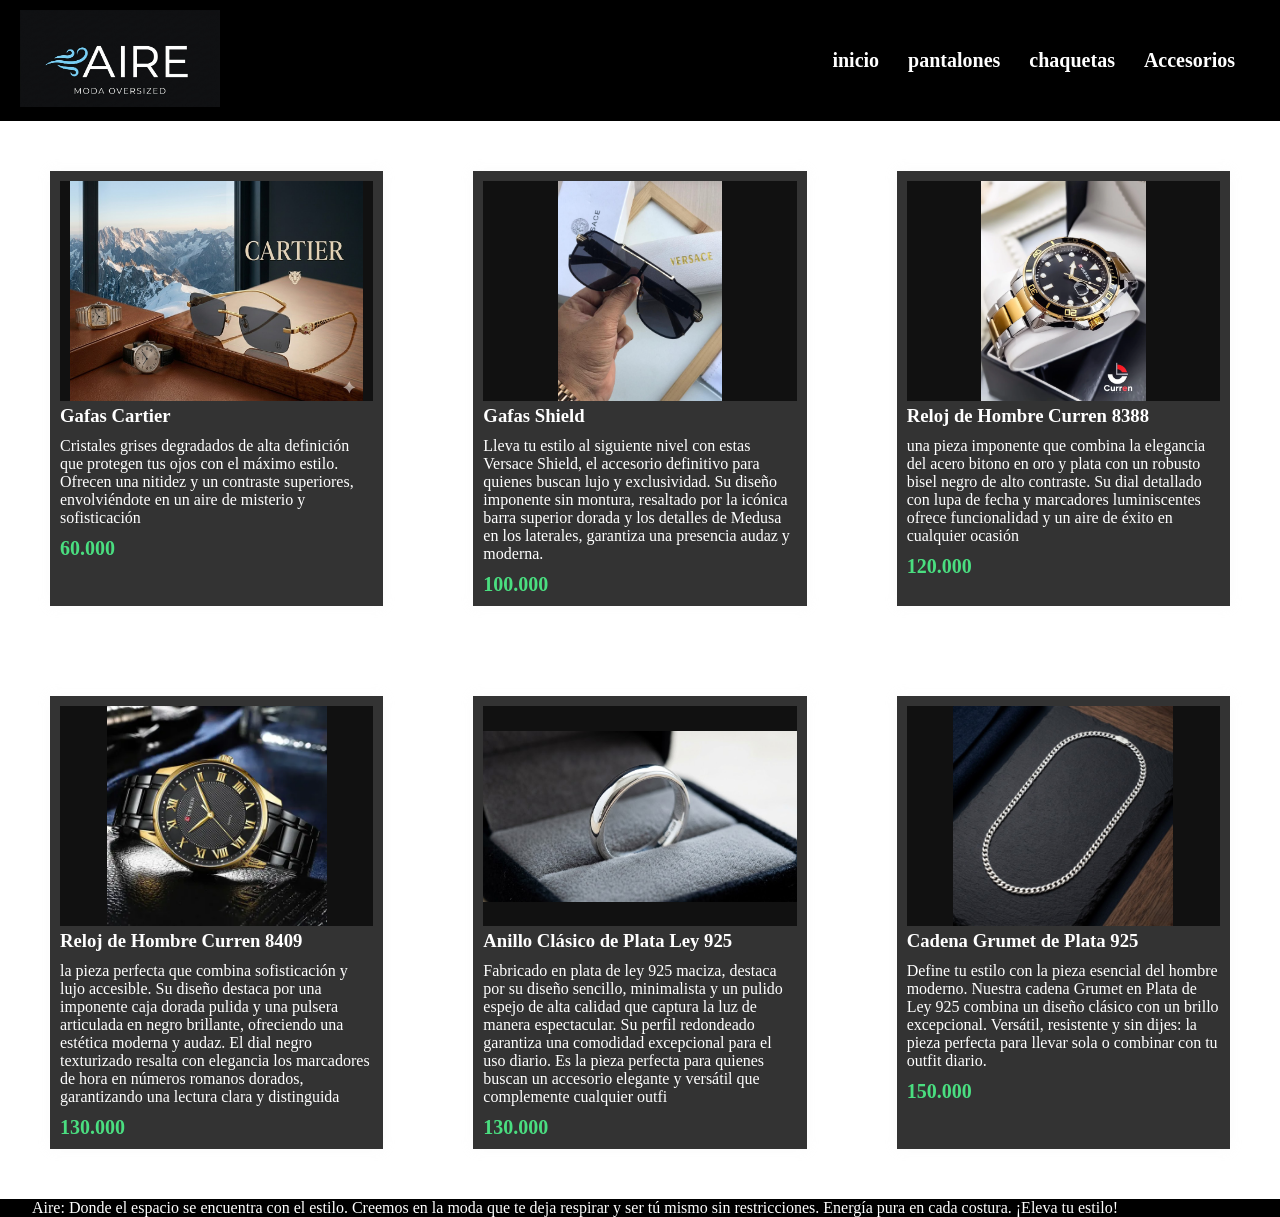
==== html/accesorios.html @ 71d2c9a7 "se termino lo de hombre y la mitad de mujer" ====
<!DOCTYPE html>
<html lang="en">
<head>
    <meta charset="UTF-8">
    <meta name="viewport" content="width=device-width, initial-scale=1.0">
    <title>Document</title>
    <link rel="stylesheet" href="./../css/styless.css">
    <link rel="stylesheet" href="./../css/accesorios.css">
</head>
<body>
     
      <header>
        <nav class="contenedor">

             <div class="logo">
                <img src="./../img/logo AIRE.png" alt="">
            </div>

        <ul class="menu">
                <li class="menu_list"><a href="index.html">inicio</a></li>
                <li class="menu_list"><a href="pantalones.html">pantalones</a></li>
                <li class="menu_list"><a href="chaquetas.html">chaquetas</a></li>
                <li class="menu_list"><a href="">Accesorios</a></li>
        </ul>

        </nav>
        </header>


    <main class="texto">
        <section class="principal">

            <div class="div1">

                <img src="./../img/gafas_1.jpg" alt="">

                <h3 class="titu">Gafas Cartier</h3>

                <p class="texto1">Cristales grises degradados de alta definición que protegen tus ojos con el máximo estilo. Ofrecen una nitidez y un contraste superiores, envolviéndote en un aire de misterio y sofisticación
                </p>

                <p class="precio">60.000</p>
                   
            </div>

            <div class="div1">

                <img src="./../img/gafas_2.jpg" alt="">

                <h3 class="titu">Gafas Shield</h3>

                <p class="texto1">Lleva tu estilo al siguiente nivel con estas Versace Shield, el accesorio definitivo para quienes buscan lujo y exclusividad. Su diseño imponente sin montura, resaltado por la icónica barra superior dorada y los detalles de Medusa en los laterales, garantiza una presencia audaz y moderna.
                </p>

                <p class="precio">100.000</p>
            </div>

             <div class="div1">

                <img src="./../img/reloj_1.webp" alt="">

                <h3 class="titu">Reloj de Hombre Curren 8388</h3>

                <p class="texto1">una pieza imponente que combina la elegancia del acero bitono en oro y plata con un robusto bisel negro de alto contraste. Su dial detallado con lupa de fecha y marcadores luminiscentes ofrece funcionalidad y un aire de éxito en cualquier ocasión

                <p class="precio">120.000</p>
            </div>

            
            <div class="div1">

                <img src="./../img/reloj_2.webp" alt="">

                <h3 class="titu">Reloj de Hombre Curren 8409</h3>

                <p class="texto1">la pieza perfecta que combina sofisticación y lujo accesible. Su diseño destaca por una imponente caja dorada pulida y una pulsera articulada en negro brillante, ofreciendo una estética moderna y audaz. El dial negro texturizado resalta con elegancia los marcadores de hora en números romanos dorados, garantizando una lectura clara y distinguida
                </p>

                <p class="precio">130.000</p>
            </div>

                       

                        <div class="div1">

                <img src="./../img/anillo_1.jpg" alt="">

                <h3 class="titu">Anillo Clásico de Plata Ley 925</h3>

                <p class="texto1">Fabricado en plata de ley 925 maciza, destaca por su diseño sencillo, minimalista y un pulido espejo de alta calidad que captura la luz de manera espectacular. Su perfil redondeado garantiza una comodidad excepcional para el uso diario. Es la pieza perfecta para quienes buscan un accesorio elegante y versátil que complemente cualquier outfi
                </p>

                <p class="precio">130.000</p>
            </div>

                        <div class="div1">

                <img src="./../img/collar_hombre.jpg" alt="">

                <h3 class="titu">Cadena Grumet de Plata 925</h3>

                <p class="texto1">Define tu estilo con la pieza esencial del hombre moderno. Nuestra cadena Grumet en Plata de Ley 925 combina un diseño clásico con un brillo excepcional. Versátil, resistente y sin dijes: la pieza perfecta para llevar sola o combinar con tu outfit diario.
                </p>

                <p class="precio">150.000</p>
            </div>
   
            
        </section>
    </main>


    <footer>Aire: Donde el espacio se encuentra con el estilo. Creemos en la moda que te deja respirar y ser tú mismo sin restricciones. Energía pura en cada costura. ¡Eleva tu estilo!</footer>
    
</body>
</html>
---- css/styless.css ----
*{
    margin: 0;
    padding: 0;
    box-sizing: border-box;
    color: black
    /* background-color: brown; */
}

.logo img{
    width: 200px;
    height: auto;

}

.contenedor{
    display: flex;
    justify-content: space-between; /* texto al final */
    align-items: center;/* centra entre la parte de arriaba y abajo */
    padding: 10px 20px;
    background-color: rgb(0, 0, 0);
}

.menu_list{
    justify-content: flex-end;
    list-style: none;
    display: inline; /* colocar orizontal */
    font-weight:bold ;
    margin-right: 25px; /* esapcio entre las palabras */
    font-size: 20px;   
}

.menu a{
    text-decoration: none; /* quitaar las lineas */
    color: white;
}

body{
    display: flex;
    flex-direction: column;
    min-height: 100vh;
}

footer{
    padding: 0rem 2rem;
    /* padding: 10px 20px; */
    background-color: black;
    margin-top: auto;
    color: white;
}
---- css/accesorios.css ----
.principal{
    display: grid;
    grid-template-columns: repeat(3, 1fr);
    gap: 30px;
    padding: 20px;
}

.div1{
    background-color: #333;
    padding: 10px;
    box-shadow: 0 0 12px rgba(225, 225, 225, 0.15);
    margin: 30px;
}

.div1 img {
    width: 100%;
    height: 220px;
    object-fit: contain;/* muestra la img entera */
    background: #111; /* rellena el espacio img */
}

.texto1, titu, precio {
    color: #fff;
}

.titu{
    color:#fff;
    font-weight: bold;
    margin-bottom: 10px;
}

.precio{
    color: #4ade80;
    font-weight: bold;
    margin-top: 10px; 
    font-size: 20px;
}

.div1:hover{
    box-shadow: 0 0 20px rgba(16, 255, 52, 0.712); /* brilla al pasar el mouse */
}
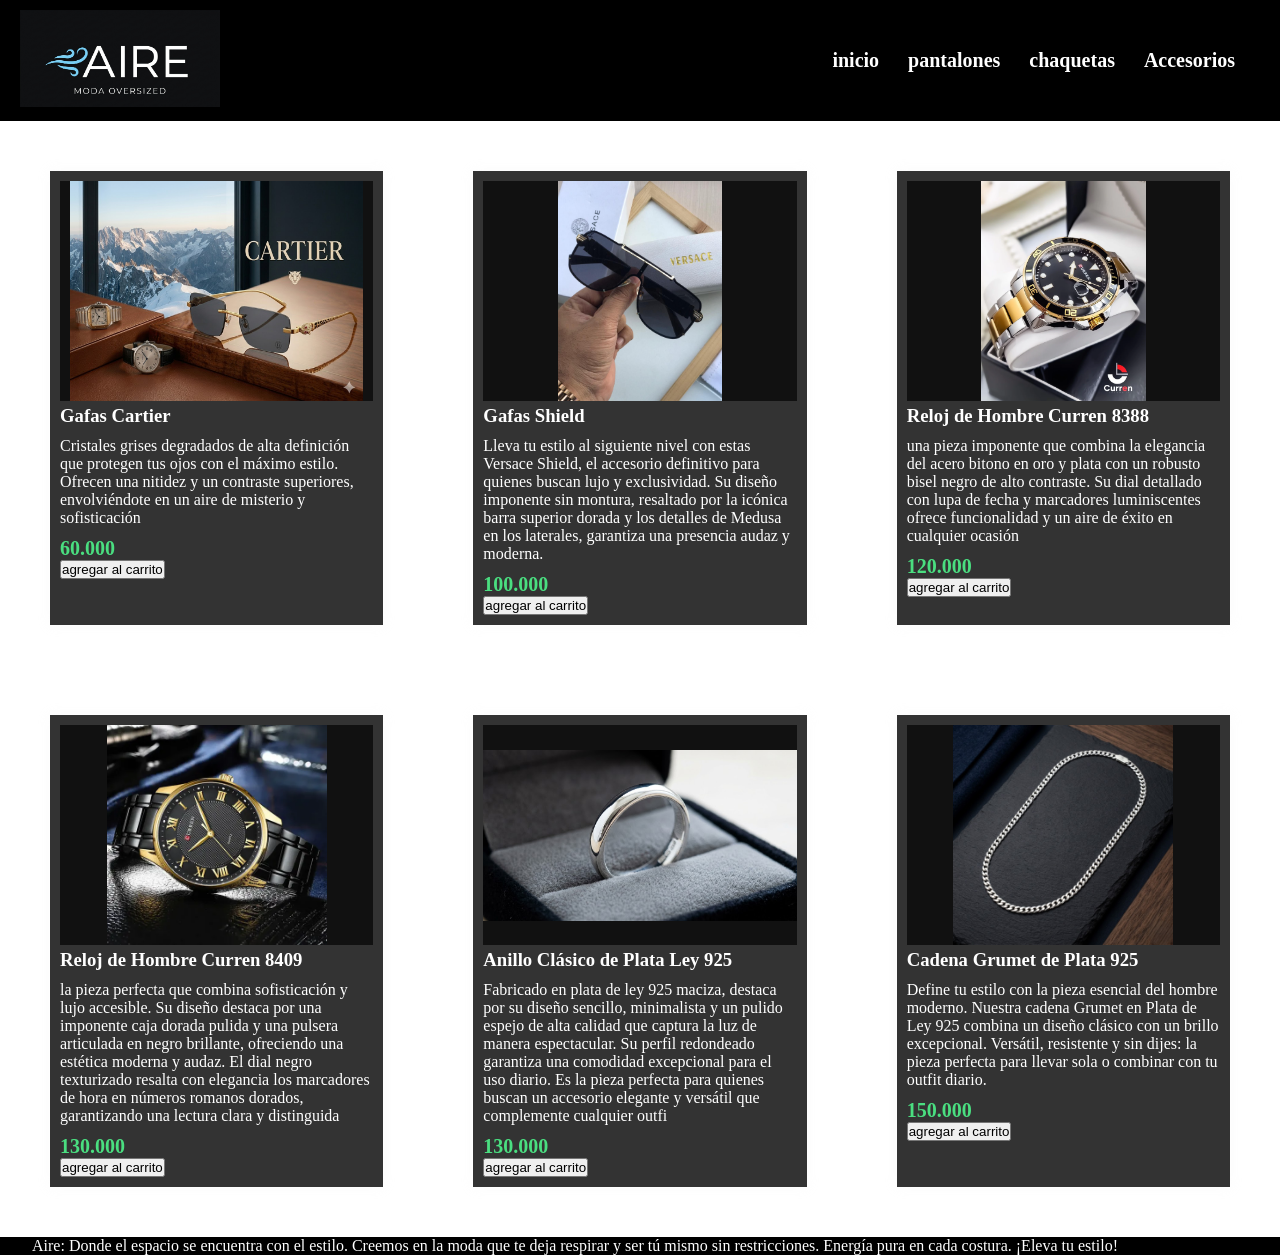
==== commit a30e8e0d: "javascript carrito" ====
--- a/html/accesorios.html
+++ b/html/accesorios.html
@@ -40,6 +40,9 @@
                 </p>
 
                 <p class="precio">60.000</p>
+                <button class="btn_abrir" data-nombre="Gafas Cartier" data-precio="60000"
+                    onclick="agregarAlCarrito(this)">agregar al carrito
+                </button>
                    
             </div>
 
@@ -53,6 +56,9 @@
                 </p>
 
                 <p class="precio">100.000</p>
+                <button class="btn_abrir" data-nombre="Gafas Shield" data-precio="100000"
+                    onclick="agregarAlCarrito(this)">agregar al carrito
+                </button>
             </div>
 
              <div class="div1">
@@ -64,6 +70,9 @@
                 <p class="texto1">una pieza imponente que combina la elegancia del acero bitono en oro y plata con un robusto bisel negro de alto contraste. Su dial detallado con lupa de fecha y marcadores luminiscentes ofrece funcionalidad y un aire de éxito en cualquier ocasión
 
                 <p class="precio">120.000</p>
+                <button class="btn_abrir" data-nombre="Reloj de Hombre Curren 8338" data-precio="120000"
+                    onclick="agregarAlCarrito(this)">agregar al carrito
+                </button>
             </div>
 
             
@@ -77,6 +86,9 @@
                 </p>
 
                 <p class="precio">130.000</p>
+                <button class="btn_abrir" data-nombre="Reloj de Hombre Curren 8409" data-precio="130000"
+                    onclick="agregarAlCarrito(this)">agregar al carrito
+                </button>
             </div>
 
                        
@@ -91,6 +103,9 @@
                 </p>
 
                 <p class="precio">130.000</p>
+                <button class="btn_abrir" data-nombre="Anillo Clasico de Plata Ley 925" data-precio="130000"
+                    onclick="agregarAlCarrito(this)">agregar al carrito
+                </button>
             </div>
 
                         <div class="div1">
@@ -103,6 +118,9 @@
                 </p>
 
                 <p class="precio">150.000</p>
+                <button class="btn_abrir" data-nombre="Cadena Grumet de plata 925" data-precio="150000"
+                    onclick="agregarAlCarrito(this)">agregar al carrito
+                </button>
             </div>
    
             
@@ -112,5 +130,22 @@
 
     <footer>Aire: Donde el espacio se encuentra con el estilo. Creemos en la moda que te deja respirar y ser tú mismo sin restricciones. Energía pura en cada costura. ¡Eleva tu estilo!</footer>
     
+       <div id="miModal" class="modal_contenedor" style="display: none;">
+    <div class="modal_contenido">
+        <span class="cerrar" onclick="cerrarModal()">&times;</span>
+        <h2>Producto añadido</h2>
+        <p id="mensaje-producto"></p>
+        <hr>
+        <div id="lista-carrito" style="text-align: left; margin: 10px 0;"></div>
+        <p><strong>Total prendas:</strong> <span id="total-prendas">0</span></p>
+        <p><strong>Total a pagar:</strong> $<span id="total-precio">0</span></p>
+        <button onclick="cerrarModal()">Continuar Comprando</button>
+
+        <button onclick="vaciarCarrito()" style="background-color: #1b1d85; color: white; margin-top: 10px;">Vaciar Carrito</button>
+    </div>
+   </div>
+
+   <script src="./../JavaScript/carrito.js"></script>
+
 </body>
 </html>
--- a/css/accesorios.css
+++ b/css/accesorios.css
@@ -37,5 +37,78 @@
 }
 
 .div1:hover{
-    box-shadow: 0 0 20px rgba(16, 255, 52, 0.712); /* brilla al pasar el mouse */
+    box-shadow: 0 0 20px rgba(31, 206, 43, 0.712); /* brilla al pasar el mouse */
+}
+
+
+.modal_contenedor {
+    position: fixed;
+    top: 0;
+    left: 0;
+    width: 100%;
+    height: 100%;
+    background-color: rgba(0,0,0,0.7); /* Fondo oscuro transparente */
+    backdrop-filter: blur(5px); /* se vea borroso la parte de atras */
+    display: flex;
+    justify-content: center;
+    align-items: center;
+    z-index: 1000;
+    opacity: 0;
+    animation: fadeIn 0.3s forwards;
+}
+
+.modal_contenido {
+    background-color: white;
+    padding: 30px;
+    border-radius: 20px; /* Borde redondo */
+    width: 90%;
+    max-width: 450px;
+    text-align: center;
+    color: #000;
+    box-shadow: 0 0 20px rgba(225, 225, 225, 0.2); /* brillo  */
+    position: relative;
+    transform: scale(0.7);
+    animation: popud 0.4s cubic-bezier(0.68, -0.55, 0.27, 1.55) forwards;
+}
+
+.modal_contenido::before {
+    content: "";
+    position: absolute;
+    top: -2px; left: -2px; right: -2px; bottom: -2px;
+    background: linear-gradient(45deg, #fff, #555, #fff);
+    z-index: -1;
+    border-radius: 22px;
+    filter: blur(10px); /* Esto crea el "Glow" o resplandor */
+    opacity: 0.5;
+}
+
+/* Animaciones */
+@keyframes fadeIn {
+    to { opacity: 1; }
+}
+
+@keyframes popUp {
+    to { transform: scale(1); }
+}
+
+.modal_contenido button {
+    border: none;
+    padding: 12px 25px;
+    border-radius: 8px;
+    font-weight: bold;
+    cursor: pointer;
+    transition: 0.3s;
+    margin: 5px;
+    text-transform: uppercase;
+}
+
+/* Botón Continuar (Negro) */
+.modal_contenido button:first-of-type {
+    background-color: #000;
+    color: #fff;
+}
+
+.modal_contenido button:hover {
+    transform: translateY(-2px); /* Flota un poquito al pasar el mouse */
+    box-shadow: 0 5px 15px rgba(0,0,0,0.3);
 }
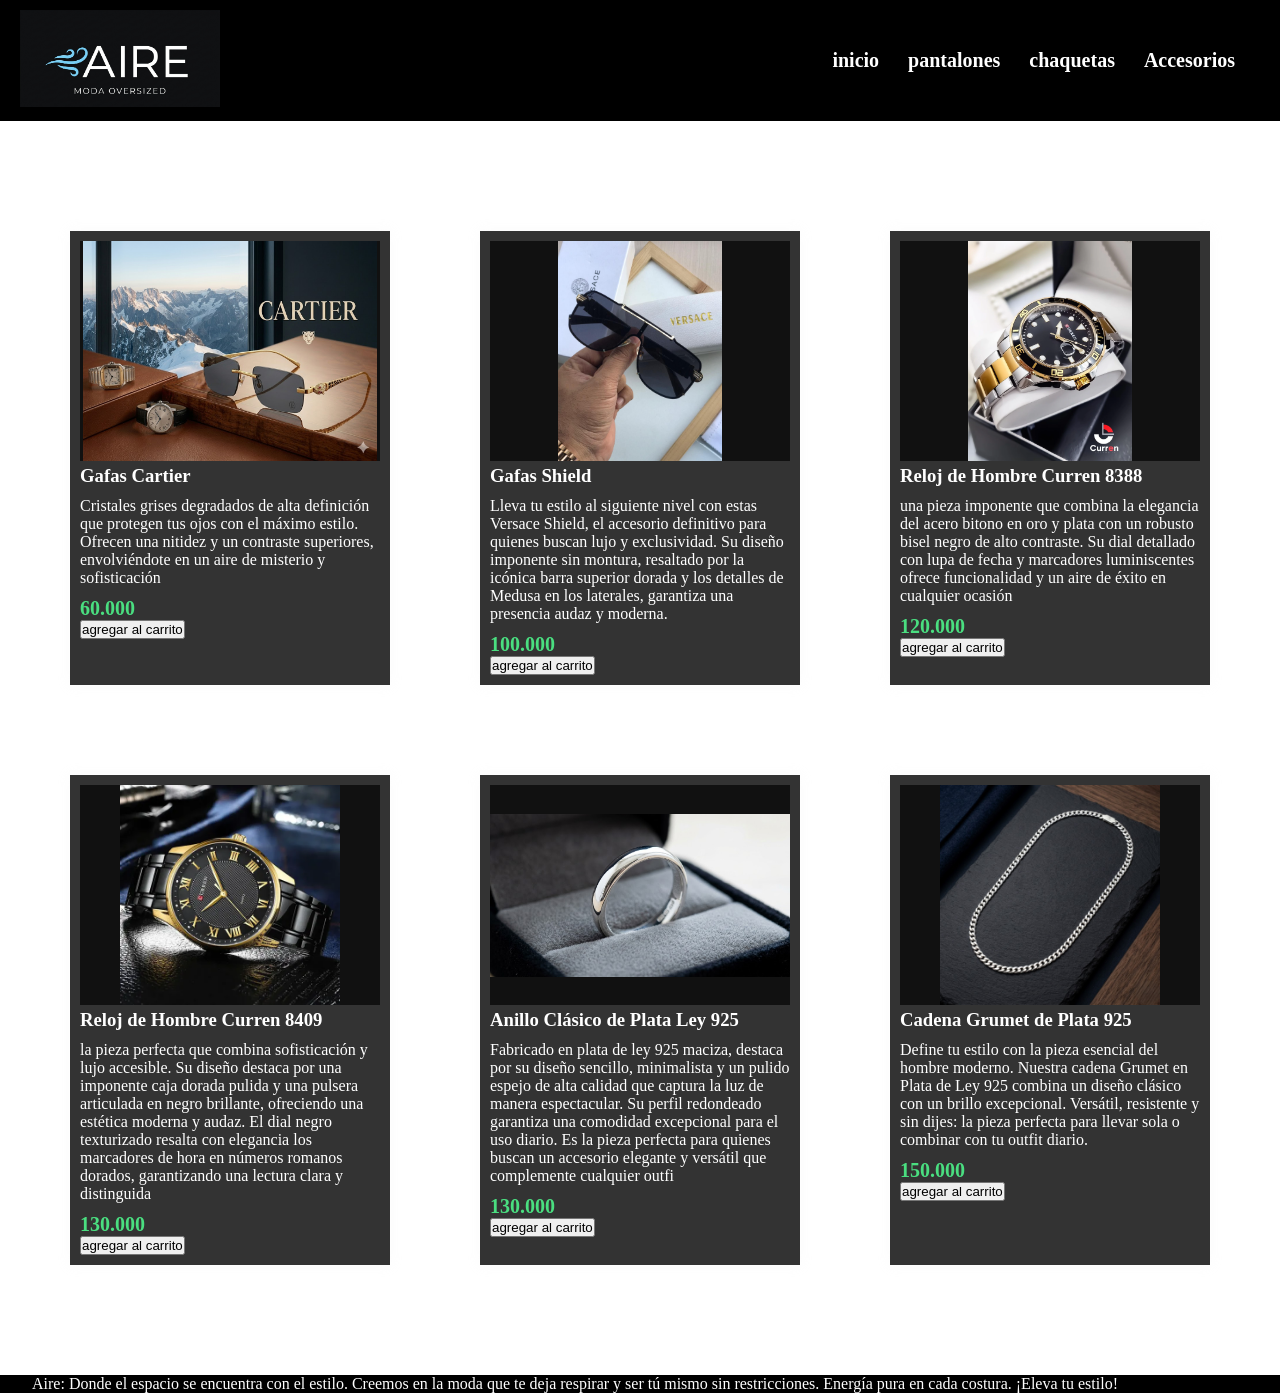
==== commit 8e54417d: "actualizacion del proyecto" ====
--- a/html/accesorios.html
+++ b/html/accesorios.html
@@ -17,7 +17,7 @@
             </div>
 
         <ul class="menu">
-                <li class="menu_list"><a href="index.html">inicio</a></li>
+                <li class="menu_list"><a href="./../index.html">inicio</a></li>
                 <li class="menu_list"><a href="pantalones.html">pantalones</a></li>
                 <li class="menu_list"><a href="chaquetas.html">chaquetas</a></li>
                 <li class="menu_list"><a href="">Accesorios</a></li>
--- a/css/styless.css
+++ b/css/styless.css
@@ -26,7 +26,7 @@
     display: inline; /* colocar orizontal */
     font-weight:bold ;
     margin-right: 25px; /* esapcio entre las palabras */
-    font-size: 20px;   
+    font-size: 20px;
 }
 
 .menu a{
@@ -48,5 +48,87 @@
     color: white;
 }
 
+.texto {
+    display: flex;
+    flex-direction: row; /* horizontal */
+    flex-wrap: nowrap;
+    align-items: center;
+    justify-content: center; /* espacio entre tx y img */
+    width: 100%;
+    gap: 50px;
+    padding: 60px 20px; 
+    box-sizing: border-box;
+}
+
+.contenedor_logo img {
+    max-width: 500px;
+    width: 500%;
+    border-radius: 12px;
+    box-shadow: 0px 4px 20px rgb(56, 6, 156);
+    transition: all 0.3s;
+    border: 2px solid #00bcd4;
+} 
 
 
+.contenedor_logo{
+    width: 100%;
+    height: auto;
+    display: block;
+}
+
+ .secc-texto {
+    width: 100%;
+    max-width: 500px;
+    text-align: left;
+    font-size: 20px;
+} 
+
+.contenedor_logo img:hover {
+    transform: translateY(-5px) scale(1.02);
+    box-shadow: 0px 10px 30px rgba(120, 24, 203, 0.728);
+}
+
+/* @media (max-width: 600px) {
+    .texto {
+        flex-direction: column;
+    }
+} */
+
+/* @media (max-width: 600px) {
+    nav {
+        flex-direction: column;
+        text-align: center;
+    }
+} */
+
+/* Esto se activa solo en pantallas de menos de 600px (cel) */
+@media (max-width: 600px) {
+    .texto {
+        flex-direction: column;
+    }
+    
+    /* El contenedor que pusimos con 'flex' ahora se pone en columna */
+    .seccion-principal, 
+    .contenedor-principal {
+        flex-direction: column ;
+        padding: 20px ;
+        text-align: center ;
+    }
+
+    /* La imagen se ajusta al ancho del cel */
+    .seccion-imagen img, 
+    .bloque-imagen img {
+        max-width: 100% ;
+        margin-bottom: 20px;
+    }
+
+    /* El texto se centra y ajusta el tamaño */
+    .seccion-texto, 
+    .bloque-texto {
+        max-width: 100% ;
+    }
+
+    .seccion-texto h1 {
+        font-size: 1.8rem ; /* Título más pequeño para cel */
+    }
+}
--- a/css/accesorios.css
+++ b/css/accesorios.css
@@ -71,6 +71,14 @@
     animation: popud 0.4s cubic-bezier(0.68, -0.55, 0.27, 1.55) forwards;
 }
 
+#lista-carrito p {
+    color: #000 ;
+}
+
+#mensaje-producto {
+    color: #000000 ;
+}
+
 .modal_contenido::before {
     content: "";
     position: absolute;
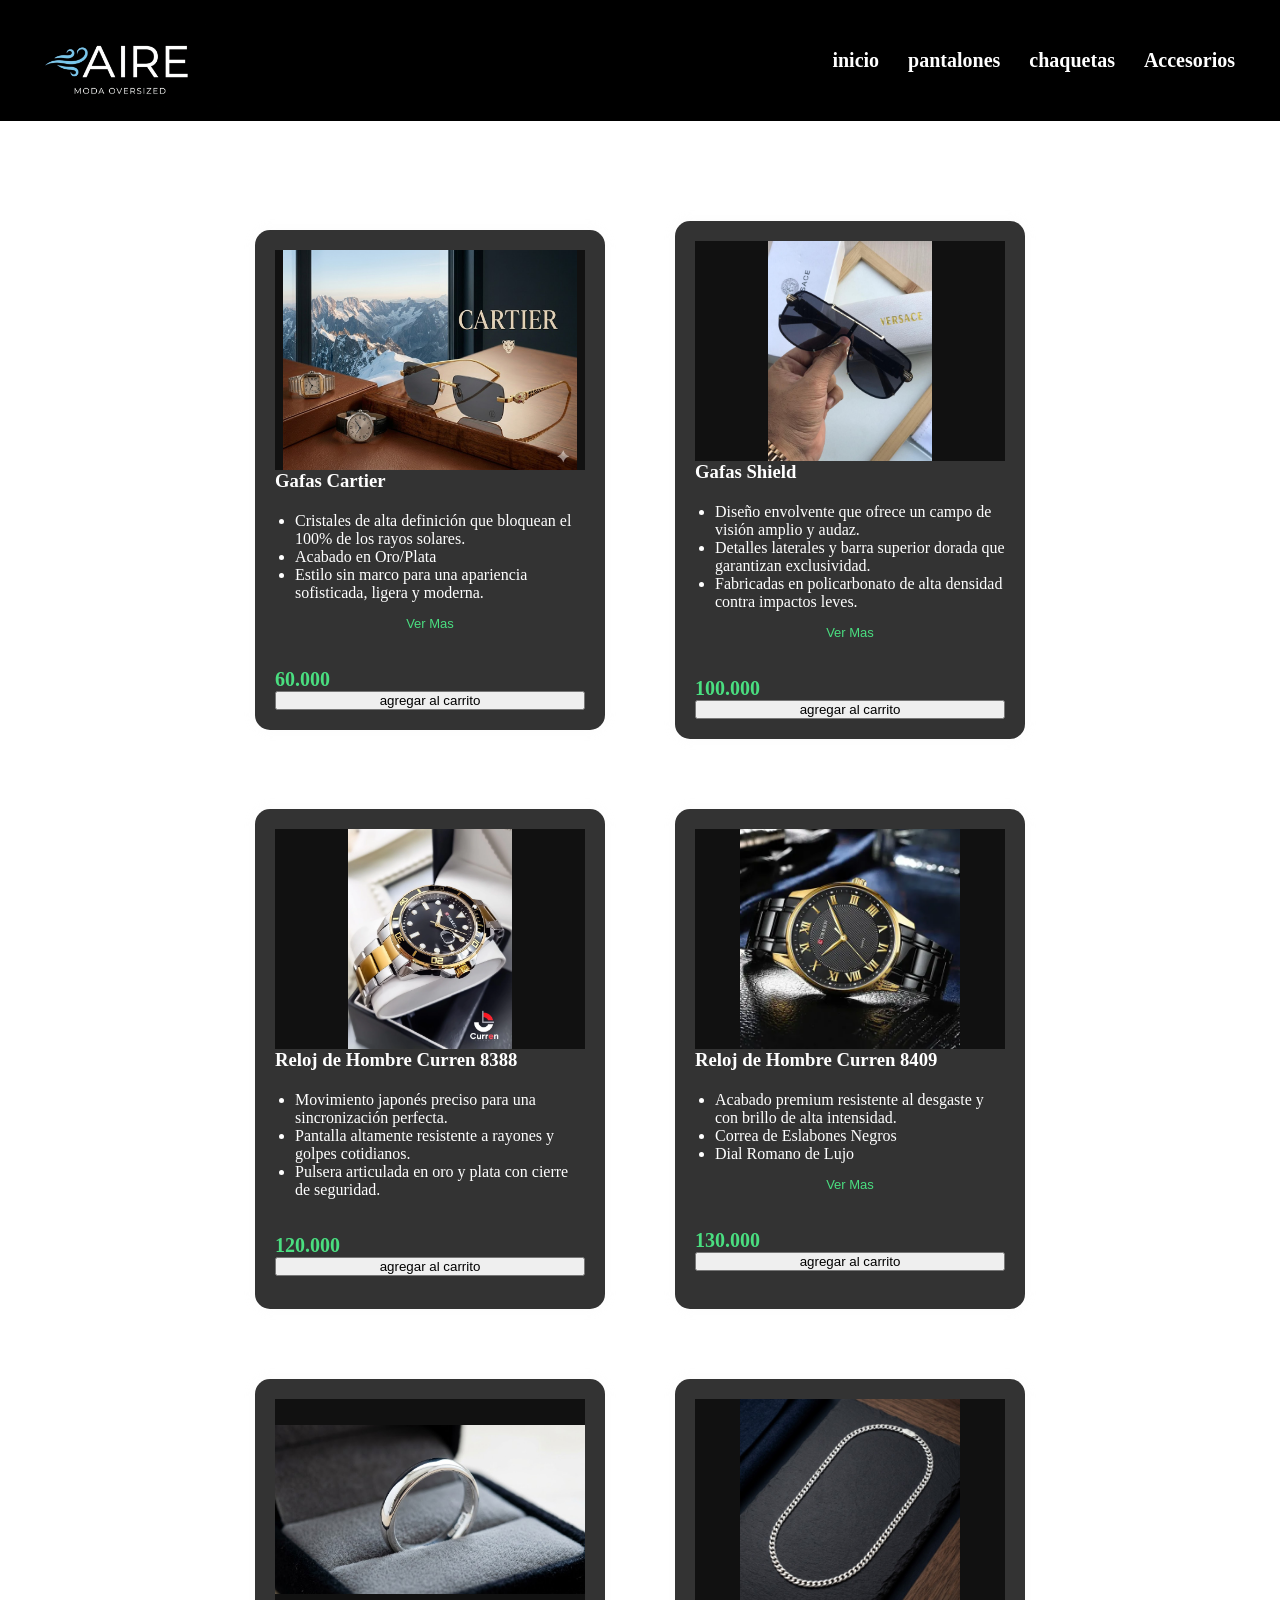
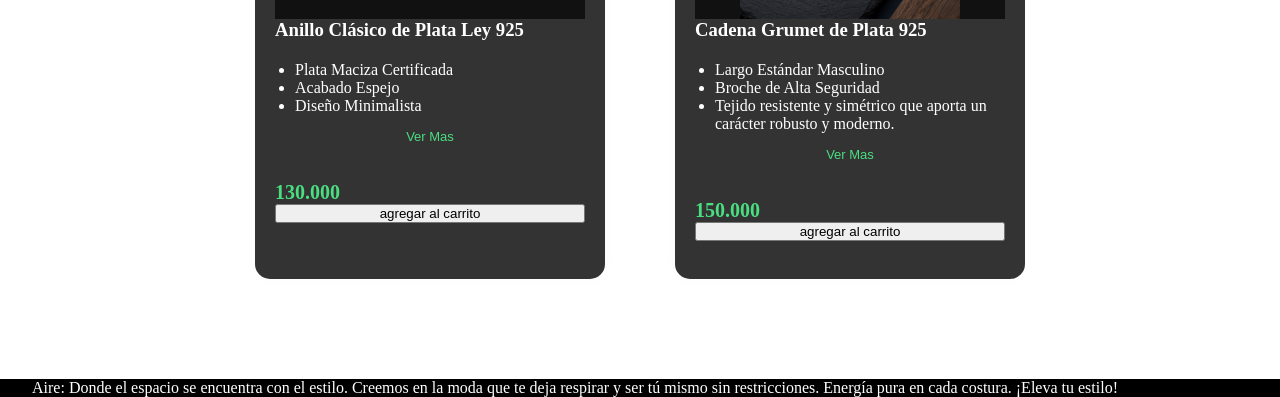
==== commit 2f133adb: "actualizacion de la pagina de texto etx" ====
--- a/html/accesorios.html
+++ b/html/accesorios.html
@@ -36,8 +36,16 @@
 
                 <h3 class="titu">Gafas Cartier</h3>
 
+                <ul class="puntos-clave">
+                    <li>Cristales de alta definición que bloquean el 100% de los rayos solares.</li>
+                    <li>Acabado en Oro/Plata</li>
+                    <li>Estilo sin marco para una apariencia sofisticada, ligera y moderna.</li>
+                </ul>
+
                 <p class="texto1">Cristales grises degradados de alta definición que protegen tus ojos con el máximo estilo. Ofrecen una nitidez y un contraste superiores, envolviéndote en un aire de misterio y sofisticación
                 </p>
+
+                 <button class="btn_ver_mas" onclick="VerMas(this)">Ver Mas</button>
 
                 <p class="precio">60.000</p>
                 <button class="btn_abrir" data-nombre="Gafas Cartier" data-precio="60000"
@@ -52,8 +60,16 @@
 
                 <h3 class="titu">Gafas Shield</h3>
 
+                <ul class="puntos-clave">
+                    <li>Diseño envolvente que ofrece un campo de visión amplio y audaz.</li>
+                    <li>Detalles laterales y barra superior dorada que garantizan exclusividad.</li>
+                    <li>Fabricadas en policarbonato de alta densidad contra impactos leves.</li>
+                </ul>
+
                 <p class="texto1">Lleva tu estilo al siguiente nivel con estas Versace Shield, el accesorio definitivo para quienes buscan lujo y exclusividad. Su diseño imponente sin montura, resaltado por la icónica barra superior dorada y los detalles de Medusa en los laterales, garantiza una presencia audaz y moderna.
                 </p>
+
+                 <button class="btn_ver_mas" onclick="VerMas(this)">Ver Mas</button>
 
                 <p class="precio">100.000</p>
                 <button class="btn_abrir" data-nombre="Gafas Shield" data-precio="100000"
@@ -67,7 +83,15 @@
 
                 <h3 class="titu">Reloj de Hombre Curren 8388</h3>
 
+                <ul class="puntos-clave">
+                    <li>Movimiento japonés preciso para una sincronización perfecta.</li>
+                    <li>Pantalla altamente resistente a rayones y golpes cotidianos.</li>
+                    <li>Pulsera articulada en oro y plata con cierre de seguridad.</li>
+                </ul>
+
                 <p class="texto1">una pieza imponente que combina la elegancia del acero bitono en oro y plata con un robusto bisel negro de alto contraste. Su dial detallado con lupa de fecha y marcadores luminiscentes ofrece funcionalidad y un aire de éxito en cualquier ocasión
+
+                 <button class="btn_ver_mas" onclick="VerMas(this)">Ver Mas</button>
 
                 <p class="precio">120.000</p>
                 <button class="btn_abrir" data-nombre="Reloj de Hombre Curren 8338" data-precio="120000"
@@ -82,8 +106,16 @@
 
                 <h3 class="titu">Reloj de Hombre Curren 8409</h3>
 
+                <ul class="puntos-clave">
+                    <li>Acabado premium resistente al desgaste y con brillo de alta intensidad.</li>
+                    <li>Correa de Eslabones Negros</li>
+                    <li>Dial Romano de Lujo</li>
+                </ul>
+
                 <p class="texto1">la pieza perfecta que combina sofisticación y lujo accesible. Su diseño destaca por una imponente caja dorada pulida y una pulsera articulada en negro brillante, ofreciendo una estética moderna y audaz. El dial negro texturizado resalta con elegancia los marcadores de hora en números romanos dorados, garantizando una lectura clara y distinguida
                 </p>
+
+                 <button class="btn_ver_mas" onclick="VerMas(this)">Ver Mas</button>
 
                 <p class="precio">130.000</p>
                 <button class="btn_abrir" data-nombre="Reloj de Hombre Curren 8409" data-precio="130000"
@@ -99,8 +131,16 @@
 
                 <h3 class="titu">Anillo Clásico de Plata Ley 925</h3>
 
+                <ul class="puntos-clave">
+                    <li>Plata Maciza Certificada</li>
+                    <li>Acabado Espejo</li>
+                    <li>Diseño Minimalista</li>
+                </ul>
+
                 <p class="texto1">Fabricado en plata de ley 925 maciza, destaca por su diseño sencillo, minimalista y un pulido espejo de alta calidad que captura la luz de manera espectacular. Su perfil redondeado garantiza una comodidad excepcional para el uso diario. Es la pieza perfecta para quienes buscan un accesorio elegante y versátil que complemente cualquier outfi
                 </p>
+
+                 <button class="btn_ver_mas" onclick="VerMas(this)">Ver Mas</button>
 
                 <p class="precio">130.000</p>
                 <button class="btn_abrir" data-nombre="Anillo Clasico de Plata Ley 925" data-precio="130000"
@@ -114,8 +154,16 @@
 
                 <h3 class="titu">Cadena Grumet de Plata 925</h3>
 
+                <ul class="puntos-clave">
+                    <li>Largo Estándar Masculino</li>
+                    <li>Broche de Alta Seguridad</li>
+                    <li>Tejido resistente y simétrico que aporta un carácter robusto y moderno.</li>
+                </ul>
+
                 <p class="texto1">Define tu estilo con la pieza esencial del hombre moderno. Nuestra cadena Grumet en Plata de Ley 925 combina un diseño clásico con un brillo excepcional. Versátil, resistente y sin dijes: la pieza perfecta para llevar sola o combinar con tu outfit diario.
                 </p>
+
+                 <button class="btn_ver_mas" onclick="VerMas(this)">Ver Mas</button>
 
                 <p class="precio">150.000</p>
                 <button class="btn_abrir" data-nombre="Cadena Grumet de plata 925" data-precio="150000"
@@ -145,6 +193,14 @@
     </div>
    </div>
 
+    <script>
+        function VerMas(btn) {
+            const texto = btn.previousElementSibling;
+            texto.classList.toggle('expandido');
+            btn.textContent = texto.classList.contains('expandido') ? 'ver menos' : 'ver más';
+        }
+    </script>
+
    <script src="./../JavaScript/carrito.js"></script>
 
 </body>
--- a/css/styless.css
+++ b/css/styless.css
@@ -61,8 +61,7 @@
 }
 
 .contenedor_logo img {
-    max-width: 500px;
-    width: 500%;
+    width: 100%;
     border-radius: 12px;
     box-shadow: 0px 4px 20px rgb(56, 6, 156);
     transition: all 0.3s;
@@ -88,47 +87,42 @@
     box-shadow: 0px 10px 30px rgba(120, 24, 203, 0.728);
 }
 
-/* @media (max-width: 600px) {
-    .texto {
-        flex-direction: column;
-    }
-} */
 
-/* @media (max-width: 600px) {
-    nav {
-        flex-direction: column;
-        text-align: center;
-    }
-} */
 
-/* Esto se activa solo en pantallas de menos de 600px (cel) */
+
+
 @media (max-width: 600px) {
     .texto {
         flex-direction: column;
     }
     
-    /* El contenedor que pusimos con 'flex' ahora se pone en columna */
-    .seccion-principal, 
-    .contenedor-principal {
-        flex-direction: column ;
-        padding: 20px ;
-        text-align: center ;
+    .menu {
+        display: flex;
+        flex-direction: column; /* Pone Inicio, Hombre, Mujer uno abajo del otro */
+        align-items: center;
+        padding: 0;
     }
 
-    /* La imagen se ajusta al ancho del cel */
-    .seccion-imagen img, 
-    .bloque-imagen img {
-        max-width: 100% ;
-        margin-bottom: 20px;
+    .menu_list {
+        margin: 10px 0; /* Separa los botones para que no estén pegados */
     }
 
-    /* El texto se centra y ajusta el tamaño */
-    .seccion-texto, 
-    .bloque-texto {
-        max-width: 100% ;
+    .texto h1 {
+        font-size: 1.5rem ; /* Achica el título gigante "AIRE" */
+        text-align: center;
     }
 
-    .seccion-texto h1 {
-        font-size: 1.8rem ; /* Título más pequeño para cel */
+    .contenedor {
+        width: 100%;
+        padding: 0 10px;
+        flex-wrap: wrap;
     }
-}
+
+    .logo_principal{
+    min-width: 100%;
+    }
+
+    .logo img {
+        width: 120px;
+    }
+}
--- a/css/accesorios.css
+++ b/css/accesorios.css
@@ -1,15 +1,24 @@
 .principal{
-    display: grid;
-    grid-template-columns: repeat(3, 1fr);
+    display: flex;
+    justify-content: center;
+    align-items: center;
+    flex-wrap: wrap;
     gap: 30px;
     padding: 20px;
 }
 
 .div1{
     background-color: #333;
-    padding: 10px;
+    padding: 20px;
     box-shadow: 0 0 12px rgba(225, 225, 225, 0.15);
-    margin: 30px;
+    margin: 20px;
+    width: 350px;
+    height: auto;
+    min-height: 500px;
+    display: flex;
+    flex-direction: column;
+    border-radius: 15px;
+    transition: 0.3s;
 }
 
 .div1 img {
@@ -34,6 +43,7 @@
     font-weight: bold;
     margin-top: 10px; 
     font-size: 20px;
+    padding-top: 15px;
 }
 
 .div1:hover{
@@ -119,4 +129,66 @@
 .modal_contenido button:hover {
     transform: translateY(-2px); /* Flota un poquito al pasar el mouse */
     box-shadow: 0 5px 15px rgba(0,0,0,0.3);
+}
+
+html, body {
+    overflow-x: hidden;
+    max-width: 100%;
+}
+
+@media (max-width: 600px) {
+    .principal {
+        gap: 15px;
+        padding: 10px;
+    }
+
+    .div1 {
+        width: 100%;
+        height: auto;
+        margin: 10px 0;
+    }
+
+    .div1 img {
+        height: 200px;
+    }
+
+    .btn_abrir {
+        width: 100%;
+    }
+}
+
+.texto1 {
+    display: none;
+    font-size: 14px;
+    line-height: 1.4;
+    margin: 10px 0;
+    text-align: justify;
+}
+
+.texto1.expandido {
+    display: block;
+}
+
+.btn_ver_mas {
+    background: none;
+    border: none;
+    color: #4ade80;
+    cursor: pointer;
+    font-size: 13px;
+    padding: 4px 0;
+    margin-bottom: 8px;
+    /* margin-bottom: auto; */ /* acomodar botton cuando se abra el vermas */
+}
+
+
+.puntos-clave {
+    list-style-type: disc;
+    padding-left: 20px;
+    margin: 10px 0;
+    text-align: left;
+    color: white;
+}
+
+.puntos-clave, li {
+    color: white;
 }
